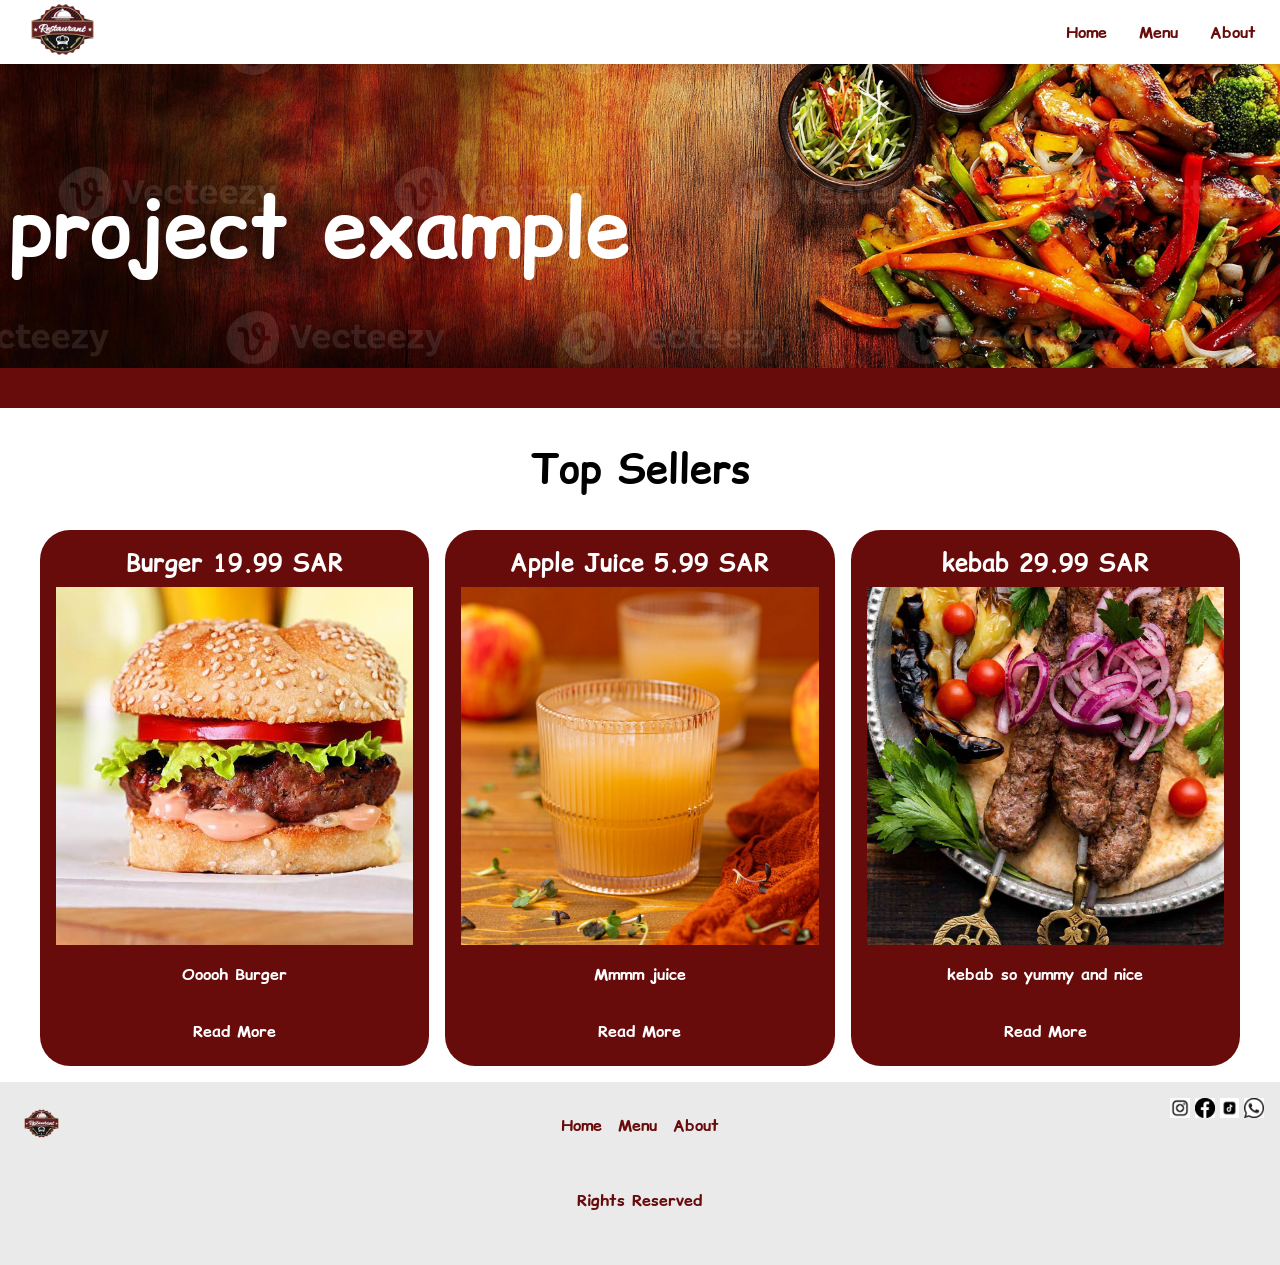
==== index.html @ 7a04414d "new up" ====
<!DOCTYPE html>
<html>
    <head>
        <meta charset="UTF-8">
        <meta name="viewport" content="width=device-width, initial-scale=1.0">
        <meta name="description" content="project example">
        <meta name="keywords" content="project, example">
        <meta name="author" content="Hussam Rabaa">
        <title>Project Example</title>
        <!--google fonts-->
        <link rel="preconnect" href="https://fonts.googleapis.com">
        <link rel="preconnect" href="https://fonts.gstatic.com" crossorigin>
        <link href="https://fonts.googleapis.com/css2?family=Comic+Relief:wght@400;700&display=swap" rel="stylesheet">
        <!--stylesheet-->
        <link rel="stylesheet" href="styles/styles.css">
        <!--font awesome-->
        <link rel="stylesheet" href="https://cdnjs.cloudflare.com/ajax/libs/font-awesome/6.5.0/css/all.min.css" 
        integrity="sha512-Avb2QiuDEEvB4bZJYdft2mNjVShBftLdPG8FJ0V7irTLQ8Uo0qcPxh4Plq7G5tGm0rU+1SPhVotteLpBERwTkw==" 
        crossorigin="anonymous" referrerpolicy="no-referrer" />
        <script src="scripts/scripts.js" defer></script>
    </head>

    <body>
        <!--overlay for mobile-->
        <div id="overlay">
            <div>
                <i class="fa fa-times" title="close button" onclick="off()"></i>
            </div>
            <div class="overlay-text">
                    <a href="index.html">Home</a>
                    <a href="menu.html">Menu</a>
                    <a href="about.html">About</a>
            </div>
        </div>
        <header>
            <nav class="nav full-nav">
                <div>
                    <a href="index.html">
                        <img src="images/logo-removebg-preview.png" alt="logo" style="width: 18%;">
                    </a>
                </div>
                <div>
                    <a href="index.html">Home</a>
                    <a href="menu.html">Menu</a>
                    <a href="about.html">About</a>
                </div>
            </nav>
            <!--mobile nav-->
            <nav class="nav mobile-nav">
                <div>
                    <img src="images/logo-removebg-preview.png" 
                    alt="logo" style="width: 25%;" load="lazy">
                </div>
                <div>
                    <i class="fa-solid fa-bars" title="button.to.open.navigation" onclick="on()"></i>
                </div>
            </nav>
        </header>
    </body>

    <main>
        <div class="hero-container">
            <img class="hero-image" src="images/images.png" 
            alt="hero image" load="lazy">
            <div class="hero-text">
                <h1>project example</h1>
            </div>
            <div class="red-spacer">
            </div>
        </div>
        <!--grid example-->
        <div class="food">
            <h2>Top Sellers</h2>
            <div class="food-grid">
                <div class="food-item">
                    <h4>Burger 19.99 SAR</h4>
                    <img src="images/burger.png" alt="burger" load="lazy"style="width: 100%;">
                    <h1 class="short-desc">Ooooh Burger</h1>
                    <p class="long-desc" style="display:none">A juicy beef patty with melted cheddar, fresh lettuce, tomatoes, and our signature sauce — served in a toasted sesame bun.</p>
                    <button class="toggle-btn">Read More</button>
                </div>
                <div class="food-item">
                    <h4>Apple Juice 5.99 SAR</h4>
                    <img src="images/Juice.jpg" alt="juice" load="lazy"style="width: 100%;">
                    <h1 class="short-desc">Mmmm juice</h1>
                    <p class="long-desc" style="display:none">Freshly squeezed apples, pure and refreshing. No added sugar — just the natural sweetness of hand-picked apples.</p>
                    <button class="toggle-btn">Read More</button>
                </div>
                <div class="food-item">
                    <h4>kebab 29.99 SAR</h4>
                    <img src="images/kebab.jpg" alt="kebab" load="lazy"style="width: 100%;">
                    <h1 class="short-desc">kebab so yummy and nice</h1>
                    <p class="long-desc" style="display:none">Tender marinated meat grilled to perfection on skewers, served with warm pita bread and garlic sauce.</p>
                    <button class="toggle-btn">Read More</button>
                </div>
            </div>
        </div>
    </main>

    <footer class="footer">
        <div>
            <img src="images/logo-removebg-preview.png" alt="logo" style="width: 13%;" loading="lazy">
        </div>
        <div>
            <div>
                <a href="index.html">Home</a>
                <a href="menu.html">Menu</a>
                <a href="about.html">About</a>
            </div>
            <div>
                <h4>Rights Reserved</h4>
            </div>
        </div>
        <div>
            <img src="images/insta.png" alt="other logo" style="width: 5%;" loading="lazy">
            <img src="images/facebook.png" alt="other logo" style="width: 5%;" loading="lazy">
            <img src="images/tiktok.png" alt="other logo" style="width: 5%;" loading="lazy">
            <img src="images/whatsapp.png" alt="other logo" style="width: 5%;" loading="lazy">
        </div>
    </footer>

</html>
---- styles/styles.css ----
*{
    font-family: "Comic Relief", sans-serif;
}

body{
    background-color: #ffffff;
    margin: 0;
    padding: 0;
    box-sizing: border-box;
}

header{
    position: relative;
    z-index: 1;
    height: 3rem;
}

.nav{
    background-color: #ffffff;
    color: #680b0b;
    display: flex;
    justify-content: space-between;
    align-items: center;
    padding: 0.5rem;
    position: fixed;
    width: 100%;
    height: 3rem;
    box-shadow: 0 4px 6px rgba(0, 0, 0, 0.1);
}

.nav div:nth-child(2){
    display: flex;
    justify-content: center;
    padding-right: 1rem;
    font-weight: bolder;
}

.nav div:nth-child(2) a:nth-child(-n+3){
    color: #680b0b;
    text-decoration: none;
    padding:1rem;
}

.nav div:nth-child(2) a:nth-child(-n+3):hover{
    color:#b41515
}

.nav div:nth-child(1) img{
    padding:0 .5rem;
}

/* .order-nav{
    align-self: center;
    background-color: #680b0b;
    text-decoration: none;
    color: #ffffff;
    margin: 0 .5rem;
    padding: .5rem 2rem;
    border: none;
    border-radius: 10px;
    font-size: 1rem;
}

.order-nav:hover{
    background-color: #b41515;
} */

@media (min-width: 801px) {
    .mobile-nav {
        display: none;
    }
}

@media (max-width: 800px) {
    .full-nav {
        display: none;
    }
    .mobile-nav {
        padding: 0;
    }
    .fa-bars{
        padding: .5rem;
    }
}

/* overlay */
/*mobile nav overlay*/

#overlay{
    display: none;
    position: fixed;
    width: 100%;
    height: 100%;
    background-color: rgba(0, 0, 0, 0.7);
    z-index: 2;
}

.overlay-text{
    position: absolute;
    top: 50%;
    left: 50%;
    transform: translate(-50%, -50%);
    text-align: center;
}

.overlay-text a{
    display: block;
    color: #ffffff;
    text-decoration: none;
    font-size: 1.5rem;
    padding: .5rem 2rem;
    transform: all 200ms ease-in-out;
}   

.fa-times{
    font-size: 4rem;
    color: #ffffff;
    padding: 1rem;
    transform: all 200ms ease-in-out;
}

.fa-times:hover{
    animation: rotateanimation 200ms ease-in-out;
}

/* animation */

@keyframes rotateanimation {
    0% {
        transform: rotate(0deg);
    }
    100% {
        transform: rotate(90deg);
    }
}

/* hero section */
.hero-container{
    position: relative;
    color: #ffffff;
}

.hero-image{
    height: auto;
    width: 100%;
    display: block;
}

.hero-text{
    position: absolute;
    top: 50%;
    left: 25vw;
    transform: translate(-50%, -50%);
    text-align: left;
}


@media (max-width: 768px) {
    .hero-text{
        left: 30vw
    }
}

.hero-btn{
    background-color: #680b0b;
    text-decoration: none;
    color: #ffffff;
    margin: -1 .5rem;
    padding: .5rem 2rem;
    border: none;
    border-radius: 10px;
    font-size: 1rem;
}

.hero-btn:hover{
    background-color: #b41515;
}

.hero-text h1{
    font-size: 5rem;
    margin: 1rem 0;
}
/* red spacer */
.red-spacer{
    width: 100%;
    background-color: #680b0b;
    height: 2.5rem;
}

/* food section */
.food h2, h1{
    font-size: 2.5rem;
    text-align: center;
}

.food-grid{
    display: grid;
    grid-template-columns: repeat(3, 1fr);
    grid-gap: 1rem;
    padding: 0 1rem 1rem 1rem;
    max-width: 1200px;
    margin: auto;
}

.food-item{
    display: grid;
    grid-template-columns: repeat(1, 1fr);
    justify-items: center;
    grid-gap: .5rem;
    color: #ffffff;
    background-color: #680b0b;
    padding: 1rem;
    border-radius: 30px;
}

.food-item h4{
    font-size: 2rem;
    margin: 0;
}

.food-item h1{
    font-size: 1rem;
}

.food-item h4:nth-child(1){
    font-size: 1.5rem;
    margin: 0;
    
}




@media (max-width: 768px){
    .food-grid{
        grid-template-columns: repeat(1, 1fr);
        padding: 1rem
    }

    .food-item{
        width: 70%;
        margin: auto;

    }
}

/* footer section */

.footer {
    background-color: #eaeaea;
    display: grid;
    grid-template-columns: repeat(3, 1fr);
    color: #680b0b;

}

.footer div{
    padding: 1rem;
}

.footer div:nth-child(2) {
    text-align: center;


}

.footer div:nth-child(2) div:nth-child(1){
    display: flex;
    justify-content: center;
    gap: 1rem;
    padding: 1rem;
}

.footer div:nth-child(2) div:nth-child(1) a{
    text-decoration: none;
    color: #680b0b;
    font-weight: bolder;
    
}

.footer div:nth-child(2) div:nth-child(1) a:hover{
    color: #b41515;
}

.footer div:nth-child(3){
    text-align: right;
}

.footer div:nth-child(1) img .footer div:nth-child(3) img{
    padding: .5rem;
}

/* about */

.about{
    display: grid;
    grid-template-columns: repeat(2, 1fr);
    justify-items: center;
    margin:0 auto 2rem;
    max-width: 1200px;
}

.about img{
    border-radius: .5rem;
}

.about-child{
    width: 85%;
    text-align: center;
    color:#ffffff;
    border-radius: .5rem;
    background-color: #680b0b;
}

.about-child div p{
    text-align: left;
    font-size: 1.25rem;
    padding:0 1.5rem 1.5rem 1.5rem;
}

.about-child div h2{
    font-size: 3rem !important;
}

.about-child div h2{
    background-color: #680b0b;
    text-decoration: none;
    color: #ffffff;
    margin: -1 .5rem;
    padding: .5rem 2rem;
    border: none;
    border-radius: 10px;
    font-size: 1rem;
}

@media (max-width: 768px){
    .about {
        grid-template-columns: repeat(1, 1fr);
        grid-gap: 1rem;
    }
}

.toggle-btn{
    background-color: #680b0b;
    color: #ffffff;
    border: none;
    padding: .5rem 1rem;
    font-size: 1rem;
    font-weight: bolder;
    margin-top: .5rem;
}

.toggle-btn:hover{
    color: #bfbfbf;
}

.long-desc{
    font-size: 1rem;
    text-align: center;
    margin: .5rem 0;
    padding: 0 1rem;
    line-height: 1.4;
}
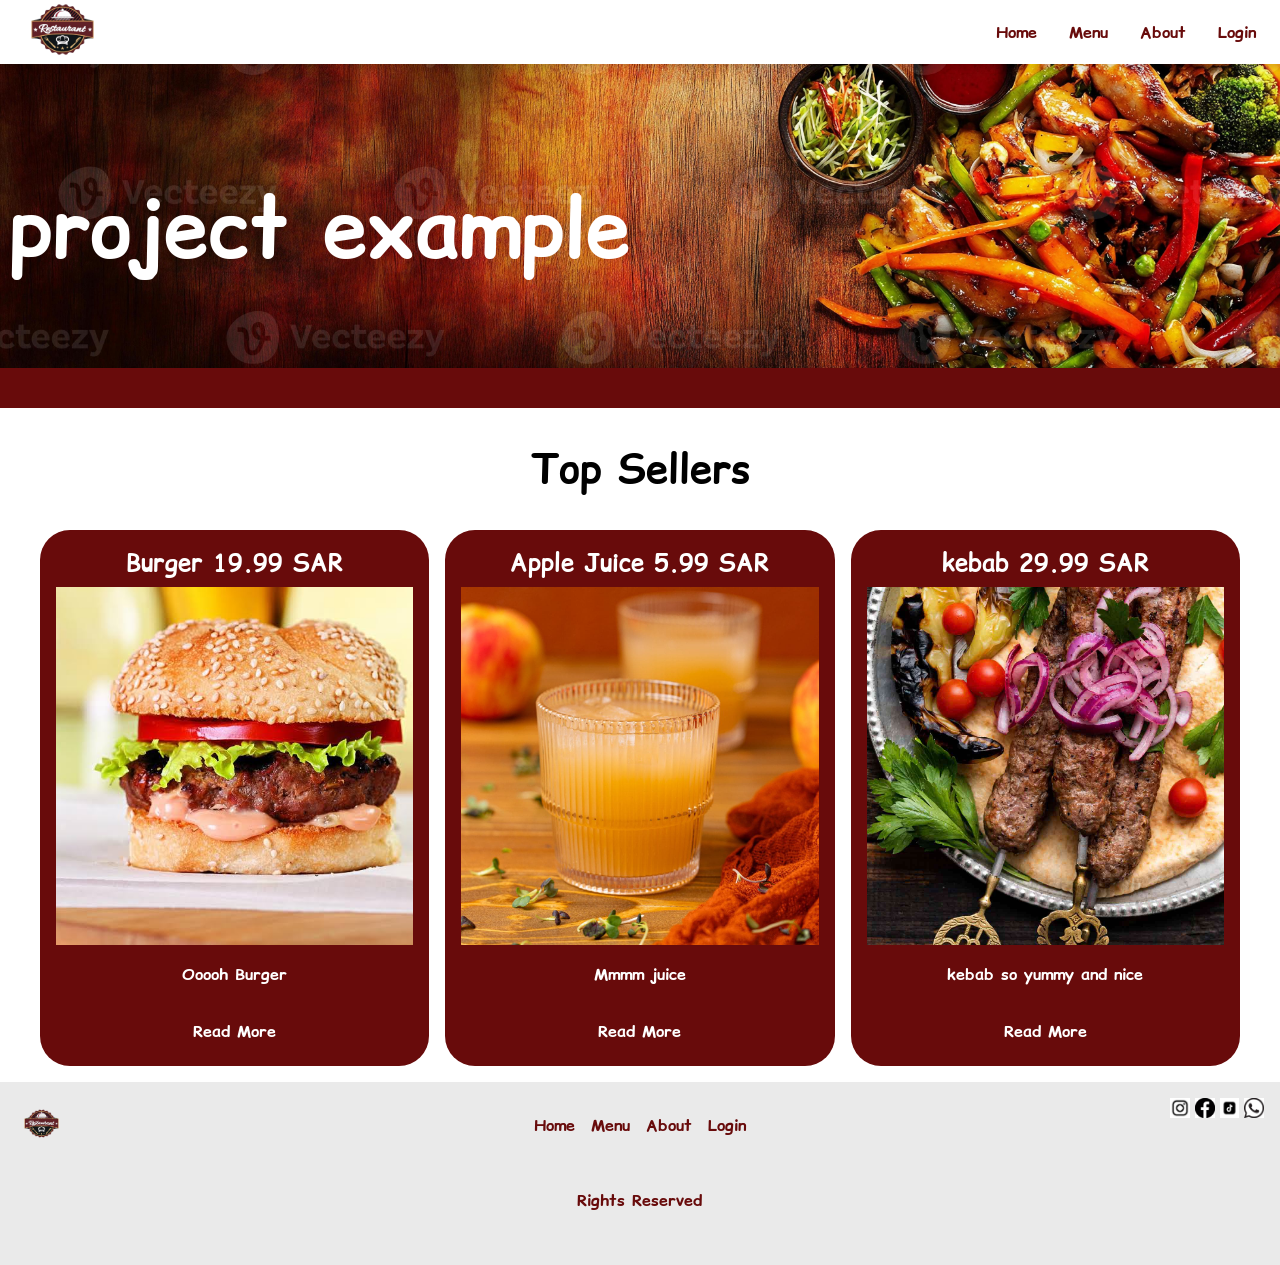
==== commit 65e2ee54: "new up" ====
--- a/index.html
+++ b/index.html
@@ -30,6 +30,7 @@
                     <a href="index.html">Home</a>
                     <a href="menu.html">Menu</a>
                     <a href="about.html">About</a>
+                    <a href="login.html">Login</a>
             </div>
         </div>
         <header>
@@ -43,6 +44,8 @@
                     <a href="index.html">Home</a>
                     <a href="menu.html">Menu</a>
                     <a href="about.html">About</a>
+                    <a href="login.html">Login</a>
+
                 </div>
             </nav>
             <!--mobile nav-->
@@ -56,7 +59,6 @@
                 </div>
             </nav>
         </header>
-    </body>
 
     <main>
         <div class="hero-container">
@@ -106,6 +108,8 @@
                 <a href="index.html">Home</a>
                 <a href="menu.html">Menu</a>
                 <a href="about.html">About</a>
+                <a href="login.html">Login</a>
+
             </div>
             <div>
                 <h4>Rights Reserved</h4>
@@ -118,5 +122,6 @@
             <img src="images/whatsapp.png" alt="other logo" style="width: 5%;" loading="lazy">
         </div>
     </footer>
+    </body>
 
 </html>
--- a/styles/styles.css
+++ b/styles/styles.css
@@ -35,13 +35,13 @@
     font-weight: bolder;
 }
 
-.nav div:nth-child(2) a:nth-child(-n+3){
+.nav div:nth-child(2) a:nth-child(n){
     color: #680b0b;
     text-decoration: none;
     padding:1rem;
 }
 
-.nav div:nth-child(2) a:nth-child(-n+3):hover{
+.nav div:nth-child(2) a:nth-child(n):hover{
     color:#b41515
 }
 
@@ -116,23 +116,11 @@
     font-size: 4rem;
     color: #ffffff;
     padding: 1rem;
-    transform: all 200ms ease-in-out;
+    transition: all 200ms ease-in-out;
 }
 
 .fa-times:hover{
-    animation: rotateanimation 200ms ease-in-out;
-}
-
-/* animation */
-
-@keyframes rotateanimation {
-    0% {
-        transform: rotate(0deg);
-    }
-    100% {
-        transform: rotate(90deg);
-    }
-}
+    transform: rotate(90deg);}
 
 /* hero section */
 .hero-container{
@@ -152,6 +140,24 @@
     left: 25vw;
     transform: translate(-50%, -50%);
     text-align: left;
+    animation-name: floatingText;
+    animation-iteration-count: infinite;
+    animation-duration: 2000ms;
+    animation-timing-function: ease-in-out;
+}
+
+/* animation */
+
+@keyframes floatingText {
+    0%{
+        margin-top: 0;
+    }
+    50%{
+        margin-top: 1rem;
+    }
+    100%{
+        margin-top: 0;
+    }
 }
 
 
@@ -360,4 +366,35 @@
     margin: .5rem 0;
     padding: 0 1rem;
     line-height: 1.4;
-}+}
+
+/* login page */
+
+.form1 div{
+    display:grid;
+    grid-template-columns: repeat(1,1fr);
+    justify-self: center;
+    margin: 0 auto 1rem;
+    background-color: #680b0b;
+    padding: 1rem;
+    border: none;
+    border-radius: 2rem;
+    color: #ffffff;
+}
+
+.form1 button{
+    background-color: #ffffff;
+    color: #680b0b;
+    max-width: fit-content;
+    justify-self: center;
+    border:none;
+    border-radius: .25rem;
+}
+
+.form1 input{
+    border:none;
+    border-radius: .35rem;
+    color:#680b0b;
+    font-weight: bolder;
+}
+
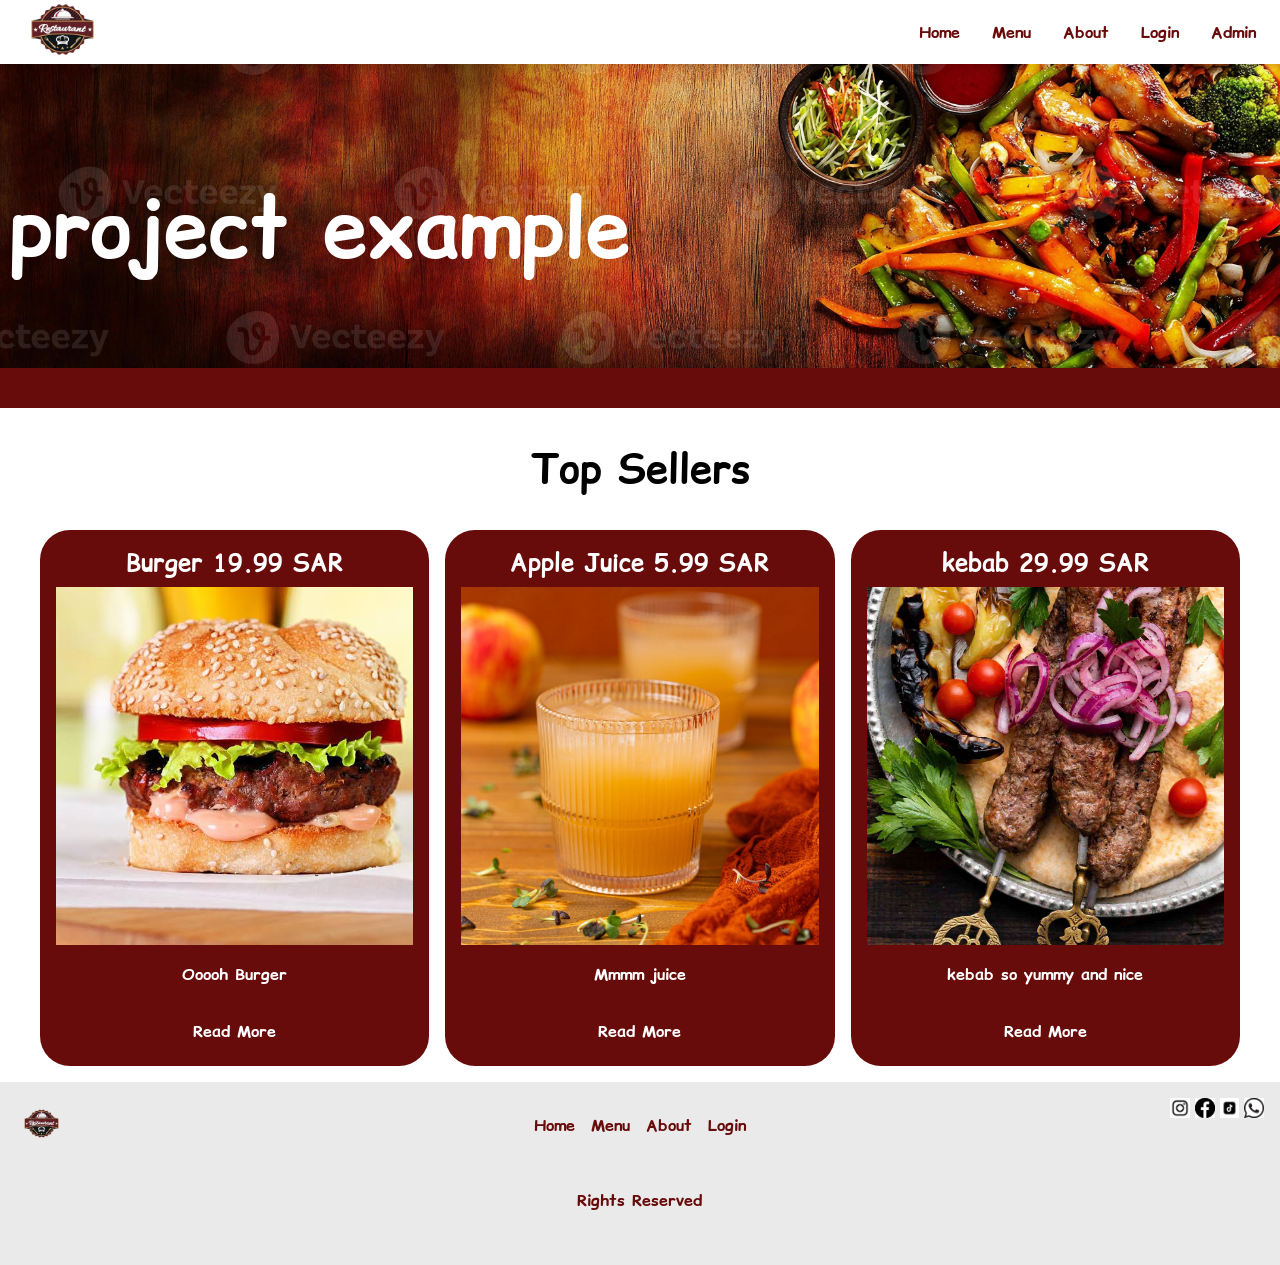
==== commit 914ef6b6: "new up" ====
--- a/index.html
+++ b/index.html
@@ -45,6 +45,7 @@
                     <a href="menu.html">Menu</a>
                     <a href="about.html">About</a>
                     <a href="login.html">Login</a>
+                    <a href="admin.html">Admin</a>
 
                 </div>
             </nav>
--- a/styles/styles.css
+++ b/styles/styles.css
@@ -370,16 +370,24 @@
 
 /* login page */
 
+.form1{
+    background-color: #680b0b;
+    width: 40%;
+    justify-self: center;
+    border-radius: 2rem;
+}
+
 .form1 div{
     display:grid;
     grid-template-columns: repeat(1,1fr);
     justify-self: center;
     margin: 0 auto 1rem;
-    background-color: #680b0b;
     padding: 1rem;
     border: none;
     border-radius: 2rem;
     color: #ffffff;
+    width: 90%;
+    
 }
 
 .form1 button{
@@ -389,6 +397,11 @@
     justify-self: center;
     border:none;
     border-radius: .25rem;
+}
+
+.form1 button a{
+    color: #680b0b;
+    text-decoration: none;
 }
 
 .form1 input{
@@ -396,5 +409,131 @@
     border-radius: .35rem;
     color:#680b0b;
     font-weight: bolder;
-}
-
+    width: stretch; 
+}
+
+a{
+    text-decoration: none;
+    color: #ffffff;
+    justify-self: center;
+}
+
+a:hover{
+    color: #b41515;
+}
+
+@media (max-width = 760px){
+    .form1{
+        width: 90% !important;
+    }
+}
+
+/* register page */
+
+.form2{
+    background-color: #680b0b;
+    width: 50%;
+    justify-self: center;
+    border-radius: 2rem;
+}
+
+.form2 div{
+    display:grid;
+    grid-template-columns: repeat(2,1fr);
+    justify-self: center;
+    margin: 0 auto 1rem;
+    padding: 1rem;
+    border: none;
+    border-radius: 2rem;
+    color: #ffffff;
+    width: 90%;
+    
+}
+
+.form2 div:nth-child(-n+3){
+    grid-template-columns: repeat(1,1fr);}
+
+.form2 button{
+    background-color: #ffffff;
+    color: #680b0b;
+    max-width: fit-content;
+    justify-self: center;
+    border:none;
+    border-radius: .25rem;
+}
+
+.form2 button a{
+    color: #680b0b;
+    text-decoration: none;
+}
+
+.form2 input{
+    border:none;
+    border-radius: .35rem;
+    color:#680b0b;
+    font-weight: bolder;
+    width: stretch;
+    height: 2rem; 
+}
+
+@media (max-width = 760px){
+    .form2{
+        width: 90% !important;
+    }
+}
+
+/* admin page */
+
+.content-table{
+    margin: 2rem 5rem 0; 
+    outline: 1px solid #680b0b;
+    border-radius: .5rem;
+    background-color: #dddcdc;
+}
+
+.content-table tr{
+    display: grid;
+    grid-template-columns: repeat(7, 1fr);
+    justify-items: center;
+    align-items: center;
+    gap: 1rem;
+    padding: .5rem;
+    border-bottom: 1px solid #680b0b;  
+}
+
+.content-table tr:nth-child(1){
+    background-color: #680b0b;
+    color: #ffffff;
+    font-weight: bolder;
+    border-radius: .5rem .5rem 0 0;   
+}
+
+.content-table div{
+    display: flex;
+    justify-content: right;
+    padding: 1rem; 
+    gap: 1rem;
+    margin: 0;
+}
+
+.content-table div i:nth-child(1):hover{
+    color: #b41515;
+}
+
+.content-table div i:nth-child(2):hover{
+    color : #006800;
+}
+
+.add-item-container{
+    display: flex;
+    justify-content: center;
+    margin: 2rem 0;
+}
+.add-item-button{
+    background-color: #680b0b;
+    color: #ffffff;
+    border: none;
+    border-radius: .25rem;
+    padding: .5rem 1rem;
+    margin: 0;
+}
